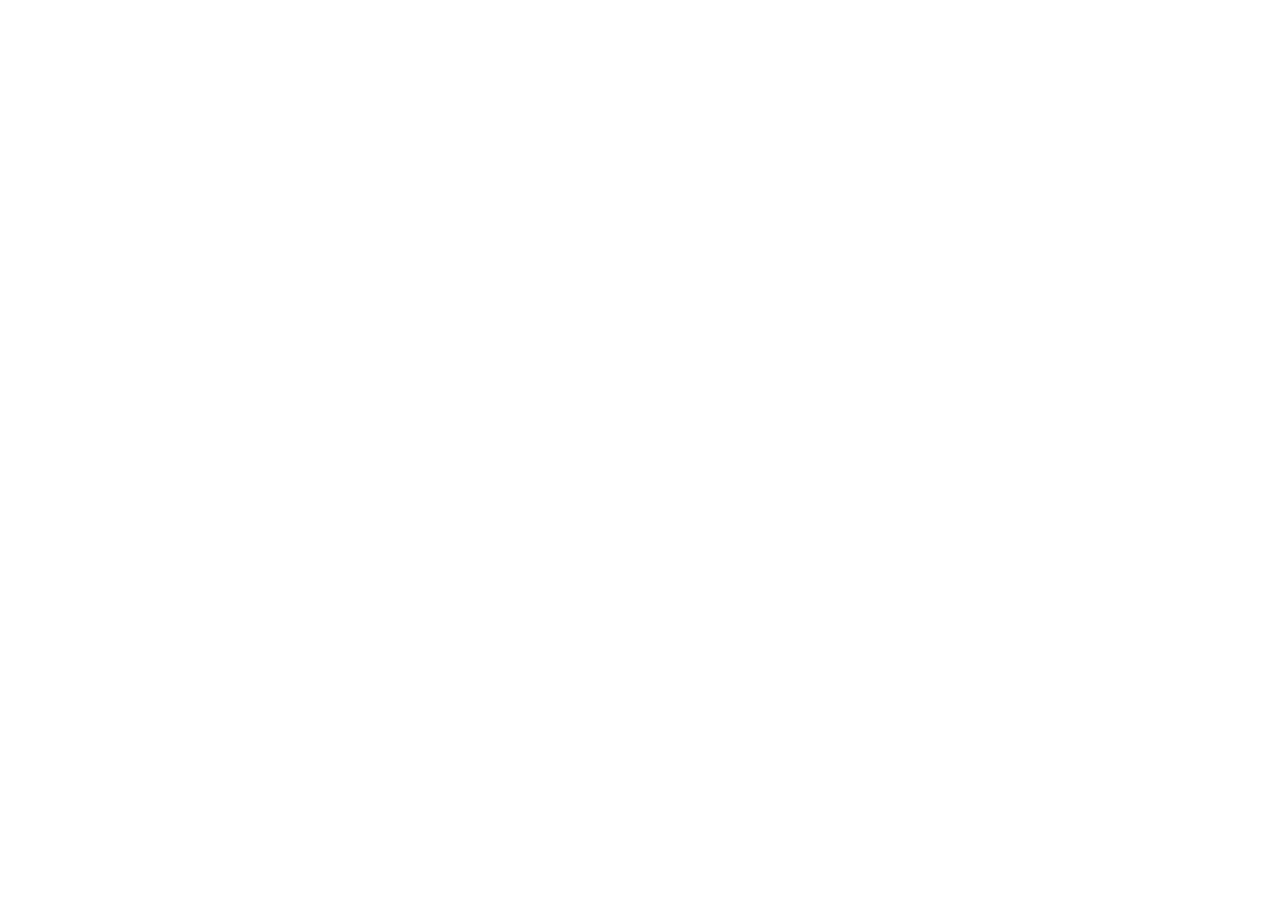
==== index.html @ a2051f46 "Initial commit: 금집부쌤의 서울시 아파트 실거래 대시보드 - 서울 25개 자치구 아파트 실거래 대시보드(파이썬 stdlib 서버 + 순수 JS) - 국토교통부 실거래가" ====
<!DOCTYPE html>
<html lang="ko">
<head>
<meta charset="utf-8" />
<meta name="viewport" content="width=device-width, initial-scale=1" />
<title>금집부쌤의 서울시 아파트 실거래 대시보드</title>
<meta http-equiv="refresh" content="0; url=http://localhost:8766" />
<style>
  body { font-family: -apple-system, "Malgun Gothic", sans-serif; background: #f4f6fa; color: #232a38;
         display: flex; align-items: center; justify-content: center; min-height: 100vh; margin: 0; padding: 24px; }
  .box { max-width: 480px; background: #fff; border: 1px solid #dde2ea; border-radius: 14px; padding: 28px 32px; }
  h1 { font-size: 18px; margin: 0 0 12px; }
  p { font-size: 14px; line-height: 1.6; color: #444; margin: 0 0 10px; }
  ol { font-size: 14px; line-height: 1.7; color: #444; padding-left: 20px; margin: 12px 0; }
  a { color: #4670ca; font-weight: 700; }
  code { background: #eef1f6; padding: 1px 6px; border-radius: 5px; }
</style>
</head>
<body>
  <div class="box">
    <h1>금집부쌤의 서울시 아파트 실거래 대시보드로 이동 중…</h1>
    <p>자동으로 이동하지 않으면 <a href="http://localhost:8766">여기를 클릭</a>하세요.</p>
    <p>만약 페이지를 열 수 없다는 오류가 뜬다면, 서버가 아직 실행되지 않은 것입니다:</p>
    <ol>
      <li><code>실행하기.bat</code>을 더블클릭해 서버를 먼저 켜세요.</li>
      <li>잠시 후 브라우저가 자동으로 열립니다(또는 이 페이지를 새로고침하세요).</li>
    </ol>
  </div>
</body>
</html>
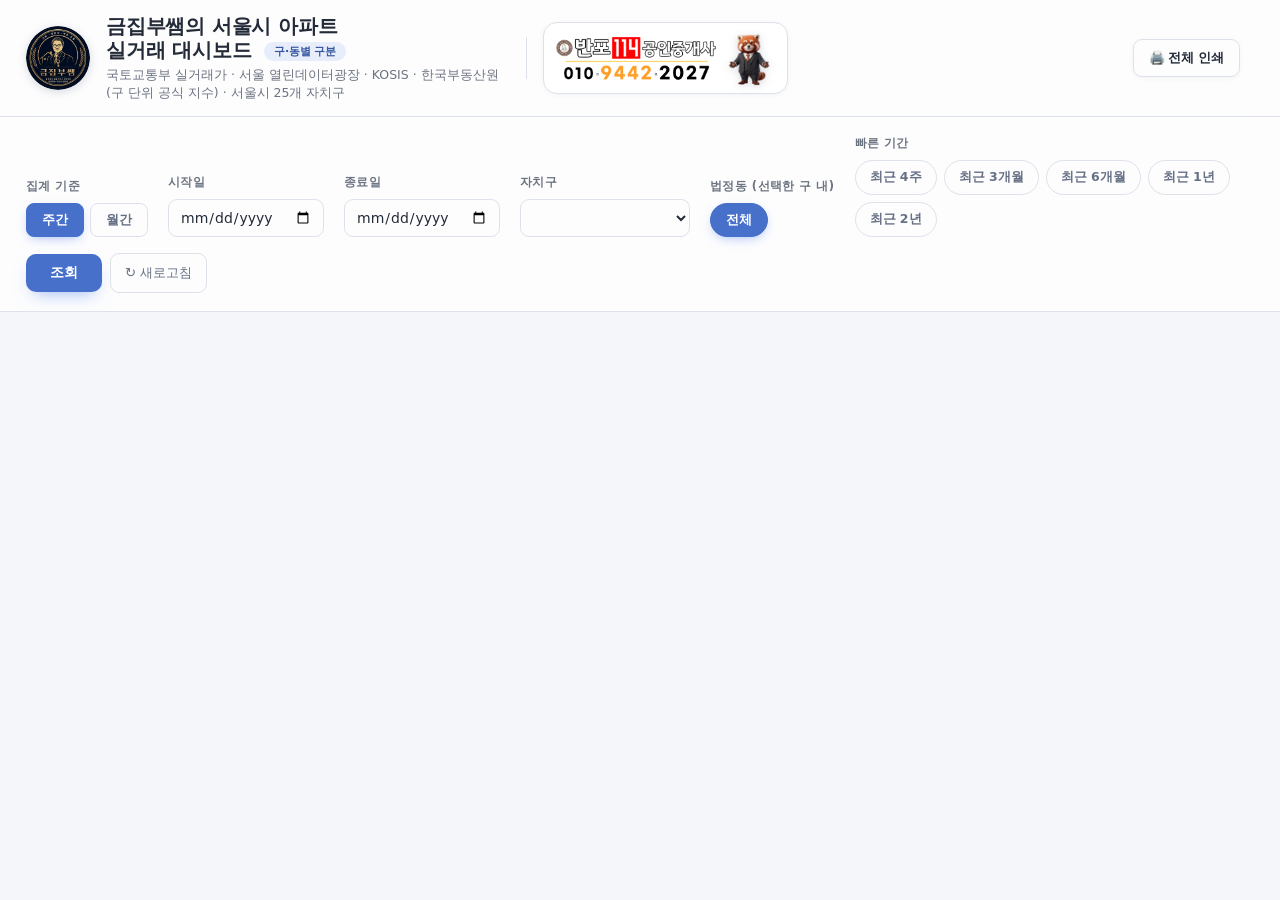
==== commit f9f714fb: "최상단 index.html을 서버 없이 바로 열리게 수정 기존에는 http://localhost:8766 으로 넘겨서, 실행하기.bat으로 서버를 먼저 켜지 않으면 "페이지를 열 " ====
--- a/index.html
+++ b/index.html
@@ -4,27 +4,41 @@
 <meta charset="utf-8" />
 <meta name="viewport" content="width=device-width, initial-scale=1" />
 <title>금집부쌤의 서울시 아파트 실거래 대시보드</title>
-<meta http-equiv="refresh" content="0; url=http://localhost:8766" />
+<!-- 이 파일을 더블클릭하면 서버 없이 바로 대시보드로 넘어갑니다. -->
+<meta http-equiv="refresh" content="0; url=docs/index.html" />
+<link rel="icon" href="data:image/svg+xml,<svg xmlns='http://www.w3.org/2000/svg' viewBox='0 0 32 32'><text y='26' font-size='26'>🏙️</text></svg>" />
 <style>
-  body { font-family: -apple-system, "Malgun Gothic", sans-serif; background: #f4f6fa; color: #232a38;
-         display: flex; align-items: center; justify-content: center; min-height: 100vh; margin: 0; padding: 24px; }
-  .box { max-width: 480px; background: #fff; border: 1px solid #dde2ea; border-radius: 14px; padding: 28px 32px; }
-  h1 { font-size: 18px; margin: 0 0 12px; }
-  p { font-size: 14px; line-height: 1.6; color: #444; margin: 0 0 10px; }
-  ol { font-size: 14px; line-height: 1.7; color: #444; padding-left: 20px; margin: 12px 0; }
-  a { color: #4670ca; font-weight: 700; }
+  body { font-family: "Pretendard", "Malgun Gothic", -apple-system, sans-serif;
+         background: #f4f6fa; color: #232a38; margin: 0; padding: 24px;
+         display: flex; align-items: center; justify-content: center; min-height: 100vh; }
+  .box { max-width: 540px; background: #fff; border: 1px solid #dde2ea; border-radius: 16px;
+         padding: 30px 34px; box-shadow: 0 2px 14px -6px rgba(35,45,66,.12); }
+  h1 { font-size: 19px; margin: 0 0 6px; letter-spacing: -.01em; }
+  .sub { font-size: 13px; color: #6c7381; margin: 0 0 18px; }
+  a.go { display: inline-block; background: #4670ca; color: #fff; text-decoration: none;
+         font-weight: 800; font-size: 14px; padding: 11px 20px; border-radius: 10px; }
+  a.go:hover { background: #35569e; }
+  .note { margin-top: 20px; padding-top: 16px; border-top: 1px solid #e7eaf1;
+          font-size: 12px; color: #6c7381; line-height: 1.8; }
+  .note b { color: #232a38; }
   code { background: #eef1f6; padding: 1px 6px; border-radius: 5px; }
 </style>
 </head>
 <body>
   <div class="box">
-    <h1>금집부쌤의 서울시 아파트 실거래 대시보드로 이동 중…</h1>
-    <p>자동으로 이동하지 않으면 <a href="http://localhost:8766">여기를 클릭</a>하세요.</p>
-    <p>만약 페이지를 열 수 없다는 오류가 뜬다면, 서버가 아직 실행되지 않은 것입니다:</p>
-    <ol>
-      <li><code>실행하기.bat</code>을 더블클릭해 서버를 먼저 켜세요.</li>
-      <li>잠시 후 브라우저가 자동으로 열립니다(또는 이 페이지를 새로고침하세요).</li>
-    </ol>
+    <h1>금집부쌤의 서울시 아파트 실거래 대시보드</h1>
+    <p class="sub">반포114공인중개사 · 010-9442-2027</p>
+
+    <a class="go" href="docs/index.html">대시보드 열기 →</a>
+
+    <p class="note">
+      자동으로 넘어가지 않으면 위 버튼을 눌러 주세요.<br />
+      수록 기간 안에서 시작일·종료일과 빠른 기간(최근 4주/3개월/6개월)을 고를 수 있고,
+      자료는 <b>매일 새벽 자동으로 갱신</b>됩니다.<br /><br />
+
+      <b>실시간 조회로 보고 싶다면</b> — <code>실행하기.bat</code>을 더블클릭하세요.
+      공공데이터포털에서 그때그때 받아오므로 기간 제한 없이 조회할 수 있습니다(API 키 필요).
+    </p>
   </div>
 </body>
 </html>
